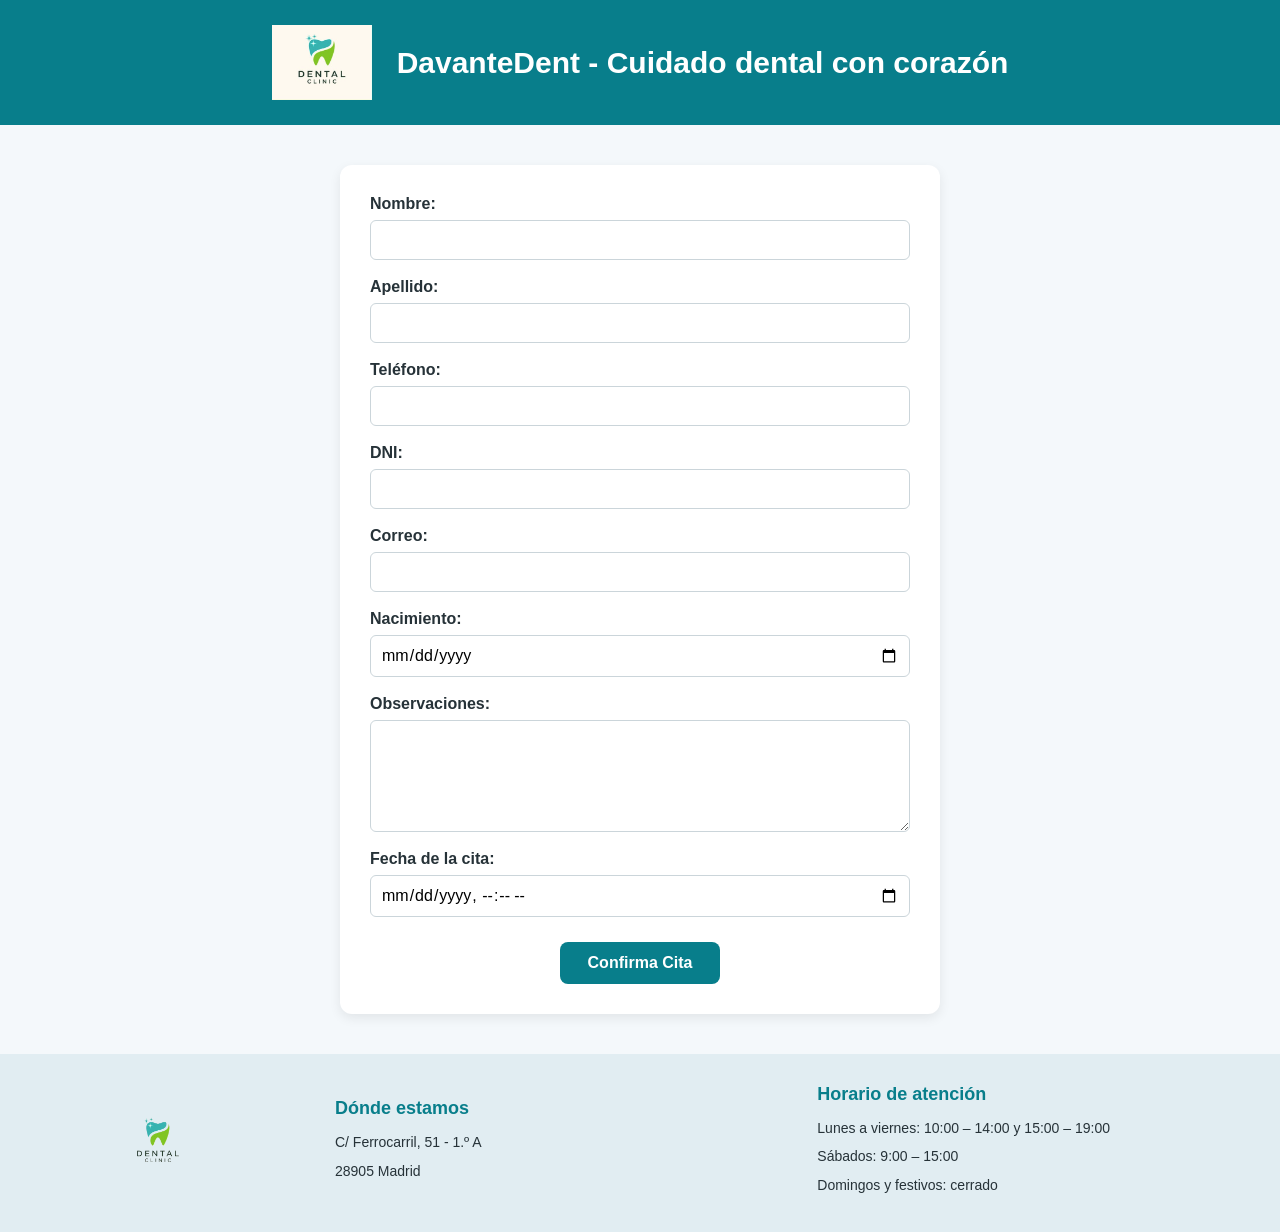
==== formulario.html @ 04a00f21 "Estructura de formulario hecha y estilos incorporados" ====
<!DOCTYPE html>
<html lang="es">
<head>
    <meta charset="UTF-8">
    <meta name="viewport" content="width=device-width, initial-scale=1.0">
    <title>Página formulario</title>
    <link rel="stylesheet" href="./css/estilos.css">
</head>


<body>

    <header id="header"> <img src="./logo/logoClinicaDental.png" alt="logotipo DavanteDent">
        <h1>DavanteDent - Cuidado dental con corazón </h1>
    </header>

<form id="formulario-cita">

    <div class="campo">
        <label for="name">Nombre:</label>
        <input type="text" id="name" name="name">
    </div>

    <div class="campo">
        <label for="surname">Apellido:</label>
        <input type="text" id="surname" name="surname">
    </div>

    <div class="campo">
        <label for="phone">Teléfono:</label>
        <input type="tel" id="phone" name="phone">
    </div>

    <div class="campo">
        <label for="dni">DNI:</label>
        <input type="text" id="dni" name="dni">
    </div>

    <div class="campo">
        <label for="email">Correo:</label>
        <input type="email" id="email" name="email">
    </div>

    <div class="campo">
        <label for="birthday">Nacimiento:</label>
        <input type="date" id="birthday" name="birthday">
    </div>

    <div class="campo">
        <label for="obser">Observaciones:</label>
        <textarea id="obser" name="obser" rows="5"></textarea>
    </div>

    <div class="campo">
        <label for="date">Fecha de la cita:</label>
        <input type="datetime-local" id="date" name="date">
    </div>

    <input id="enviar-cita" type="submit" value="Confirma Cita"> 

</form>


<footer id="footer">
    <img src="./logo/logoDental.png" alt="logotipo DavanteDent">
<div class="footer-bloque">
    <h3>Dónde estamos</h3>
    <p>C/ Ferrocarril, 51 - 1.º A</p>
    <p>28905 Madrid</p>
</div>

<div class="footer-bloque">
    <h3>Horario de atención</h3>
    <p>Lunes a viernes: 10:00 – 14:00 y 15:00 – 19:00</p>
    <p>Sábados: 9:00 – 15:00</p>
    <p>Domingos y festivos: cerrado</p>
</div>
    </footer>

</body>


</html>
---- css/estilos.css ----
/* Configuración general */
* {
    box-sizing: border-box;
}

body {
    margin: 0;
    font-family: Arial, Helvetica, sans-serif;
    background-color: #f4f8fb;
    color: #263238;
}

/* Cabecera */
#header {
    background-color: #087e8b;
    color: white;
    padding: 25px 20px;
    display: flex;
    align-items: center;
    justify-content: center;
    gap: 25px;
    flex-wrap: wrap;
    text-align: center;
}

#header img {
    width: 100px;
    height: auto;
}

#header h1 {
    margin: 0;
    font-size: 30px;
}

/* Zona principal */
#main {
    min-height: 55vh;
    display: flex;
    flex-direction: column;
    justify-content: center;
    align-items: center;
    gap: 25px;
    padding: 40px 20px;
}

#main a {
    display: flex;
    justify-content: center;
    align-items: center;
    width: 260px;
    min-height: 58px;
    padding: 16px 20px;
    background-color: #087e8b;
    color: white;
    text-decoration: none;
    text-align: center;
    font-size: 17px;
    font-weight: bold;
    border-radius: 10px;
    box-shadow: 0 4px 8px rgba(0, 0, 0, 0.12);
    transition: background-color 0.25s,
                transform 0.25s,
                box-shadow 0.25s;
}

#main a:hover {
    background-color: #05616b;
    transform: translateY(-3px);
    box-shadow: 0 7px 14px rgba(0, 0, 0, 0.16);
}

#main a:focus-visible {
    outline: 3px solid #f2b134;
    outline-offset: 4px;
}

/* Pie de página */
#footer {
    background-color: #e1edf2;
    padding: 30px 5%;
    display: flex;
    justify-content: space-around;
    align-items: center;
    gap: 35px;
    flex-wrap: wrap;
    color: #263238;
}

/* Logotipo */
#footer img {
    width: 90px;
    height: auto;
    object-fit: contain;
}

/* Bloques de información */
.footer-bloque {
    flex: 1;
    min-width: 220px;
    max-width: 350px;
}

/* Títulos */
.footer-bloque h3 {
    margin: 0 0 12px;
    color: #087e8b;
    font-size: 18px;
}

/* Textos */
.footer-bloque p {
    margin: 6px 0;
    font-size: 14px;
    line-height: 1.6;
}

/* Formulario de citas */
#formulario-cita {
    max-width: 600px;
    margin: 40px auto;
    padding: 30px;
    background-color: #ffffff;
    border-radius: 12px;
    box-shadow: 0 4px 12px rgba(0, 0, 0, 0.08);
}

.campo {
    display: flex;
    flex-direction: column;
    margin-bottom: 18px;
}

.campo label {
    margin-bottom: 7px;
    font-weight: bold;
    color: #263238;
}

.campo input,
.campo textarea {
    padding: 10px;
    border: 1px solid #cbd5da;
    border-radius: 6px;
    font: inherit;
    box-sizing: border-box;
    width: 100%;
}

.campo input:focus,
.campo textarea:focus {
    outline: 2px solid #087e8b;
    border-color: #087e8b;
}


/* Botón de envío del formulario */
#enviar-cita {
    display: block;
    margin: 25px auto 0;
    padding: 12px 28px;
    background-color: #087e8b;
    color: white;
    border: none;
    border-radius: 8px;
    font-size: 16px;
    font-weight: bold;
    cursor: pointer;
    transition: background-color 0.3s ease;
}

/* Efecto al pasar el ratón */
#enviar-cita:hover {
    background-color: #05616b;
}
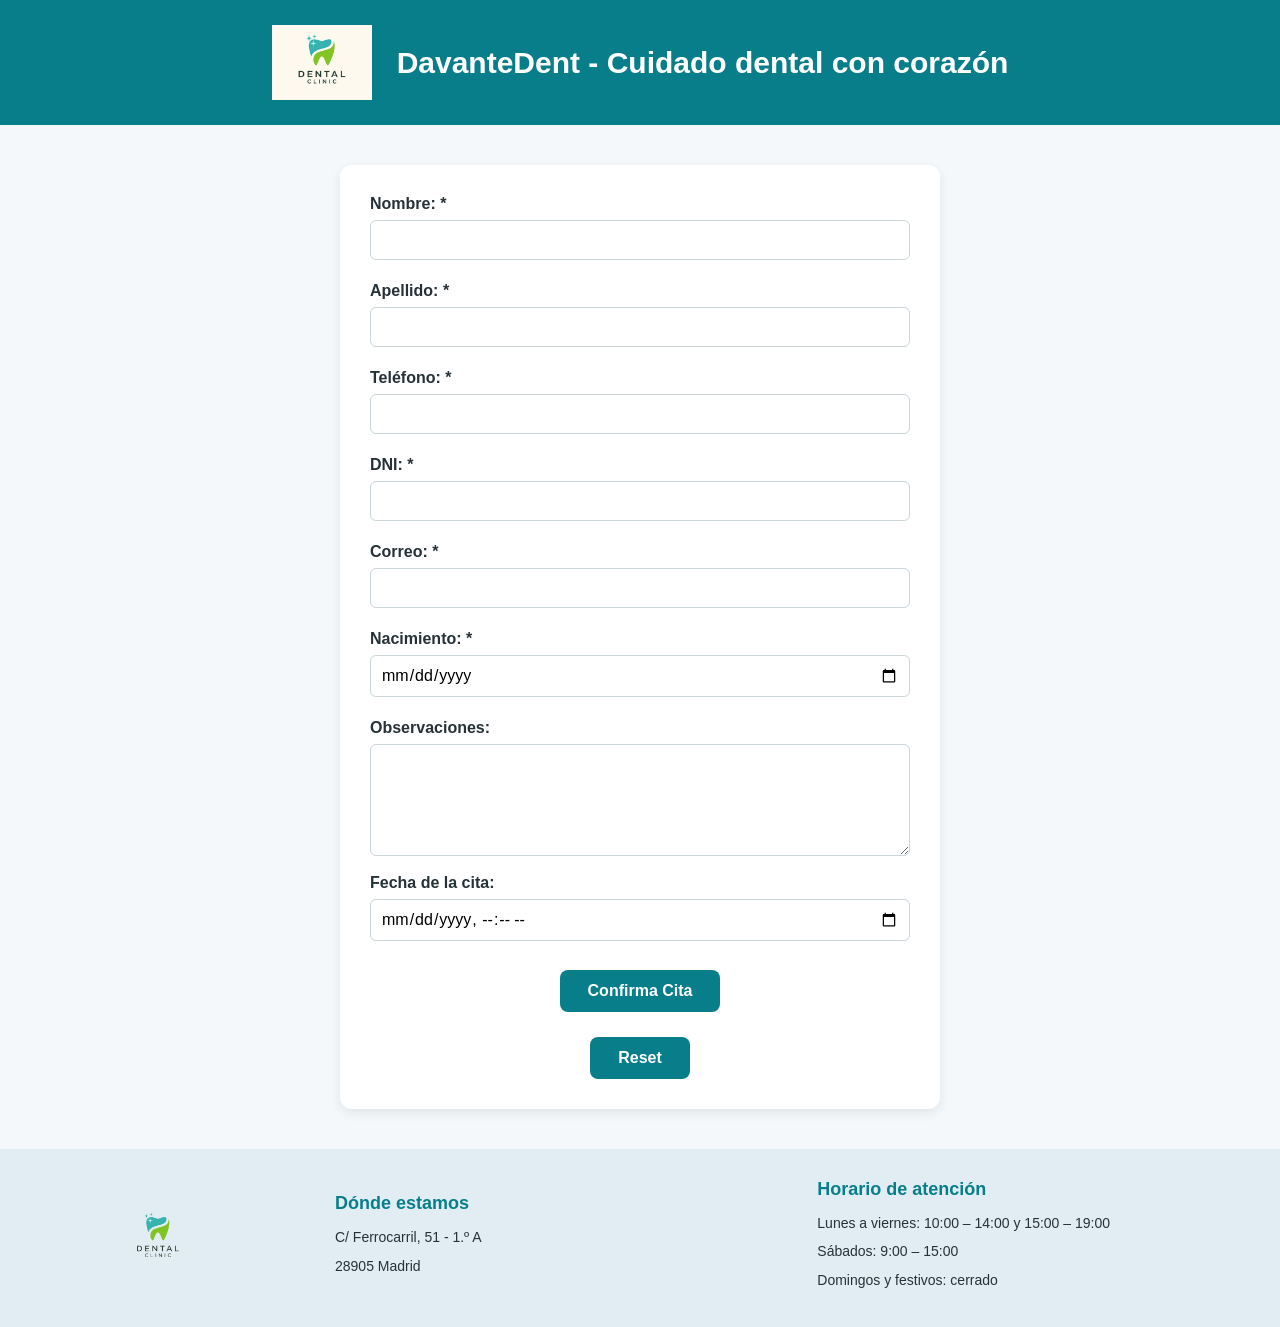
==== commit 5c6dfcd6: "Añade validaciones al formulario de citas" ====
--- a/formulario.html
+++ b/formulario.html
@@ -5,6 +5,7 @@
     <meta name="viewport" content="width=device-width, initial-scale=1.0">
     <title>Página formulario</title>
     <link rel="stylesheet" href="./css/estilos.css">
+    
 </head>
 
 
@@ -17,33 +18,39 @@
 <form id="formulario-cita">
 
     <div class="campo">
-        <label for="name">Nombre:</label>
-        <input type="text" id="name" name="name">
+        <label for="name">Nombre: *</label>
+        <input type="text" id="name" name="name" >
+        <small class="error" id="error-name"></small>
     </div>
 
     <div class="campo">
-        <label for="surname">Apellido:</label>
-        <input type="text" id="surname" name="surname">
+        <label for="surname">Apellido: *</label>
+        <input type="text" id="surname" name="surname" >
+        <small class="error" id="error-surname"></small>
     </div>
 
     <div class="campo">
-        <label for="phone">Teléfono:</label>
-        <input type="tel" id="phone" name="phone">
+        <label for="phone">Teléfono: *</label>
+        <input type="tel" id="phone" name="phone" >
+        <small class="error" id="error-phone"></small>
     </div>
 
     <div class="campo">
-        <label for="dni">DNI:</label>
-        <input type="text" id="dni" name="dni">
+        <label for="dni">DNI: *</label>
+        <input type="text" id="dni" name="dni" >
+        <small class="error" id="error-dni"></small>
     </div>
 
     <div class="campo">
-        <label for="email">Correo:</label>
-        <input type="email" id="email" name="email">
+        <label for="email">Correo: *</label>
+        <input type="email" id="email" name="email" >
+        <small class="error" id="error-email"></small>
     </div>
 
     <div class="campo">
-        <label for="birthday">Nacimiento:</label>
+        <label for="birthday">Nacimiento: *</label>
         <input type="date" id="birthday" name="birthday">
+        <small class="error" id="error-birthday"></small>
     </div>
 
     <div class="campo">
@@ -53,11 +60,13 @@
 
     <div class="campo">
         <label for="date">Fecha de la cita:</label>
-        <input type="datetime-local" id="date" name="date">
+        <input type="datetime-local" id="date" name="date" >
+        <small class="error" id="error-date"></small>
     </div>
-
+<div>
     <input id="enviar-cita" type="submit" value="Confirma Cita"> 
-
+    <input type="reset" id="reset-cita" value="Reset">
+</div>
 </form>
 
 
@@ -76,7 +85,8 @@
     <p>Domingos y festivos: cerrado</p>
 </div>
     </footer>
-
+    
+<script src="./js/formulario.js"></script>
 </body>
 
 
--- a/css/estilos.css
+++ b/css/estilos.css
@@ -155,7 +155,7 @@
 
 
 /* Botón de envío del formulario */
-#enviar-cita {
+#enviar-cita, #reset-cita {
     display: block;
     margin: 25px auto 0;
     padding: 12px 28px;
@@ -173,3 +173,17 @@
 #enviar-cita:hover {
     background-color: #05616b;
 }
+
+
+.botones-formulario {
+    display: flex;
+    justify-content: center;
+    gap: 15px;
+    flex-wrap: wrap;
+}
+
+.error {
+    color: red;
+    font-size: 13px;
+    margin-top: 4px;
+}
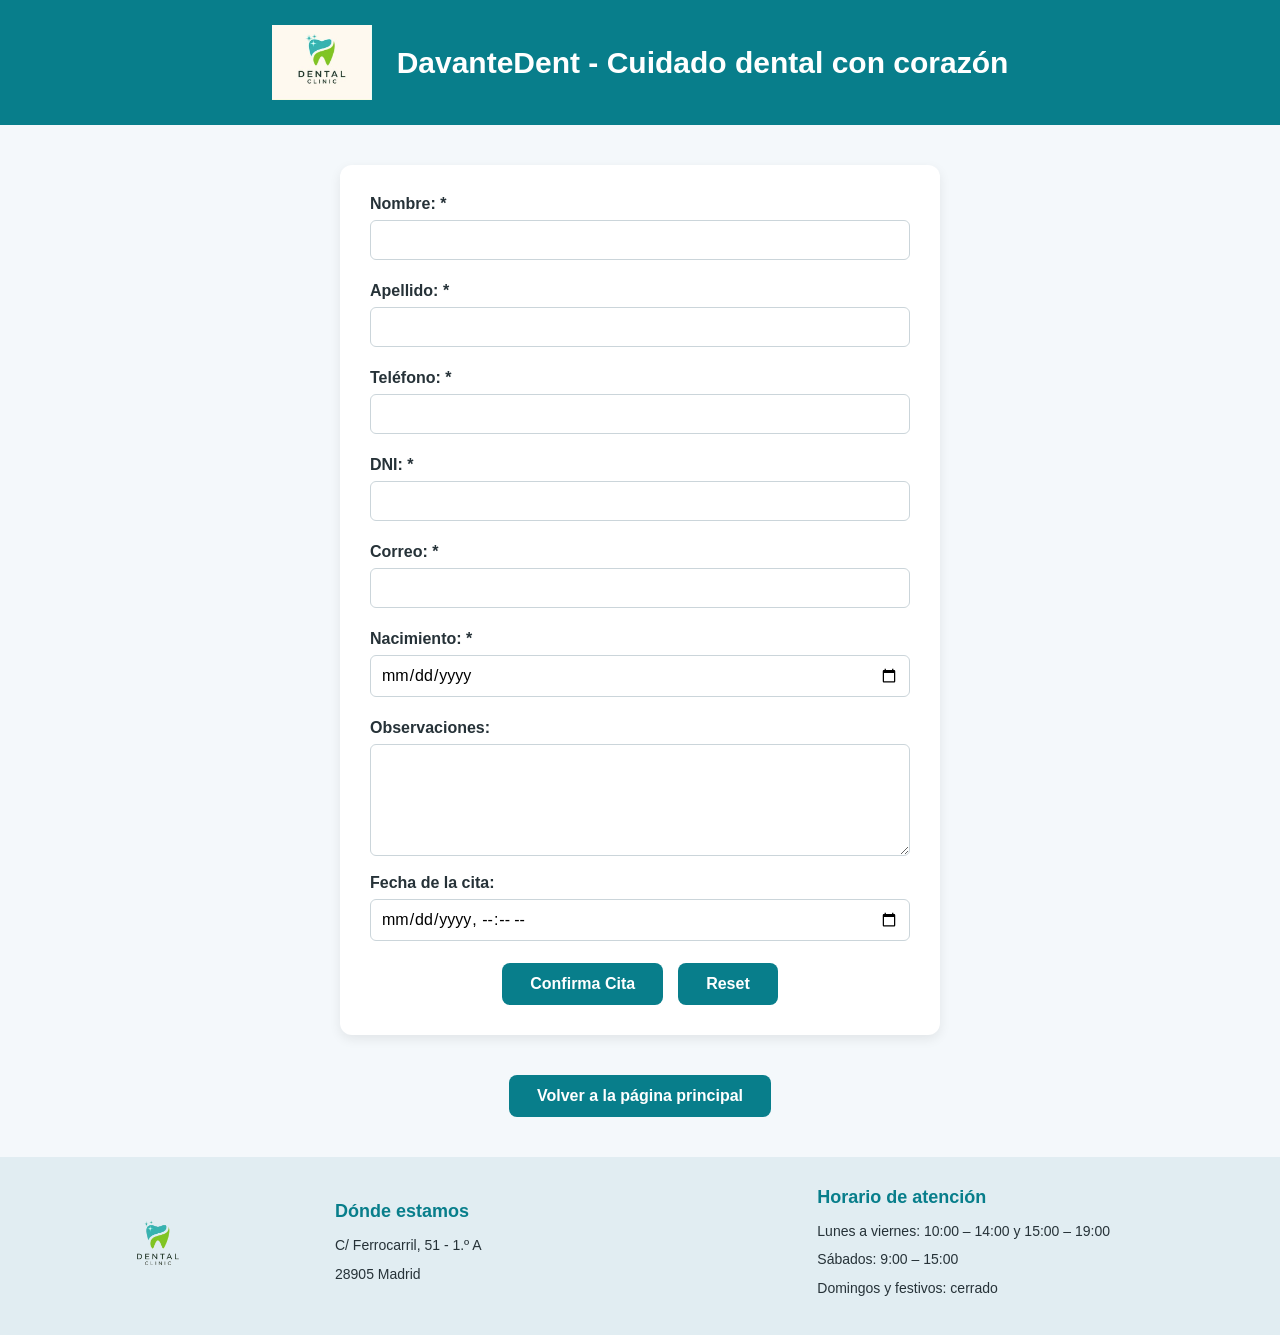
==== commit 70eddfc1: "retoque de botones formulario y boton de regreso a pagina principal" ====
--- a/formulario.html
+++ b/formulario.html
@@ -63,11 +63,16 @@
         <input type="datetime-local" id="date" name="date" >
         <small class="error" id="error-date"></small>
     </div>
-<div>
+<div class="botones-formulario">
     <input id="enviar-cita" type="submit" value="Confirma Cita"> 
     <input type="reset" id="reset-cita" value="Reset">
 </div>
+
 </form>
+
+<div class="volver-inicio">
+    <a href="index.html">Volver a la página principal</a>
+</div>
 
 
 <footer id="footer">
@@ -85,7 +90,7 @@
     <p>Domingos y festivos: cerrado</p>
 </div>
     </footer>
-    
+
 <script src="./js/formulario.js"></script>
 </body>
 
--- a/css/estilos.css
+++ b/css/estilos.css
@@ -156,8 +156,7 @@
 
 /* Botón de envío del formulario */
 #enviar-cita, #reset-cita {
-    display: block;
-    margin: 25px auto 0;
+    margin: 0;
     padding: 12px 28px;
     background-color: #087e8b;
     color: white;
@@ -169,21 +168,44 @@
     transition: background-color 0.3s ease;
 }
 
-/* Efecto al pasar el ratón */
-#enviar-cita:hover {
+#enviar-cita:hover, #reset-cita:hover {
     background-color: #05616b;
 }
 
-
 .botones-formulario {
     display: flex;
     justify-content: center;
+    align-items: center;
     gap: 15px;
     flex-wrap: wrap;
 }
+
 
 .error {
     color: red;
     font-size: 13px;
     margin-top: 4px;
-}+}
+
+
+/* Enlace para volver a la página principal */
+.volver-inicio {
+    text-align: center;
+    margin: 0 auto 40px;
+}
+
+.volver-inicio a {
+    display: inline-block;
+    padding: 12px 28px;
+    background-color: #087e8b;
+    color: white;
+    text-decoration: none;
+    font-size: 16px;
+    font-weight: bold;
+    border-radius: 8px;
+    transition: background-color 0.3s ease;
+}
+
+.volver-inicio a:hover {
+    background-color: #05616b;
+}
